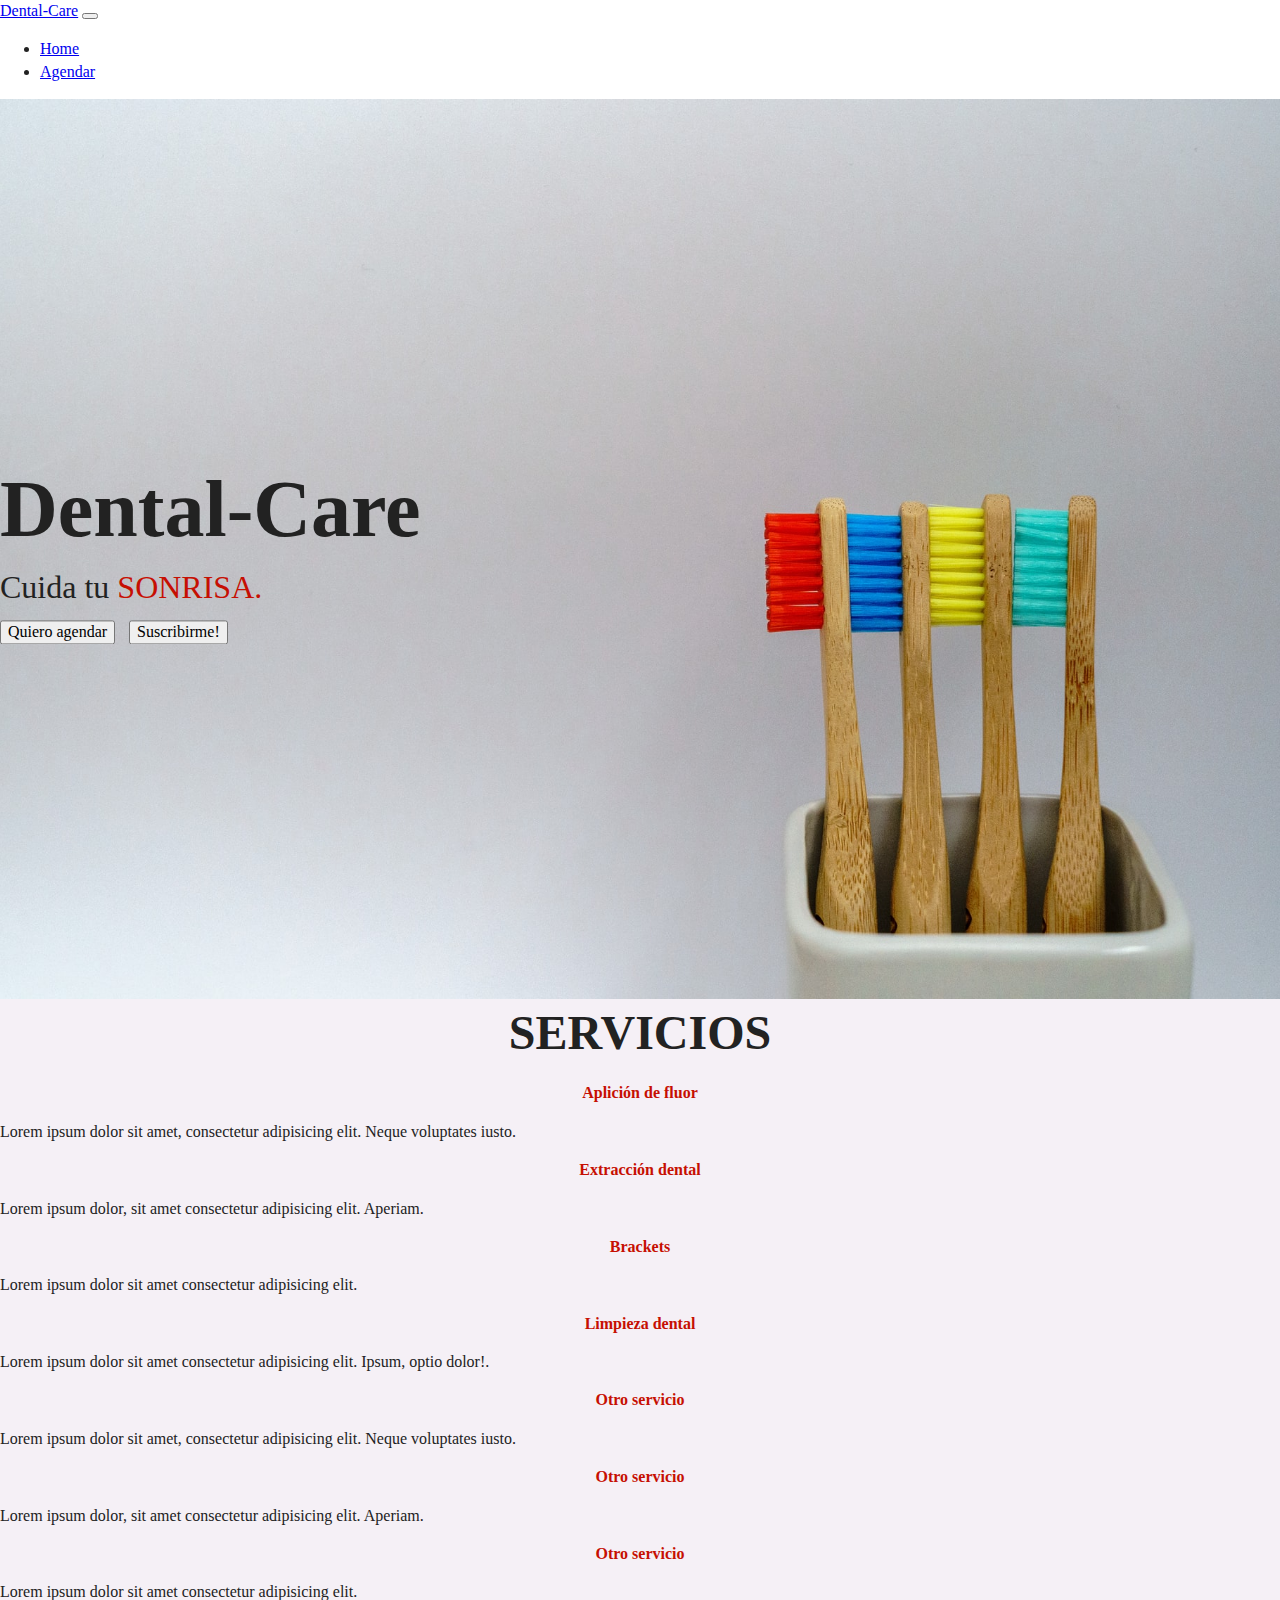
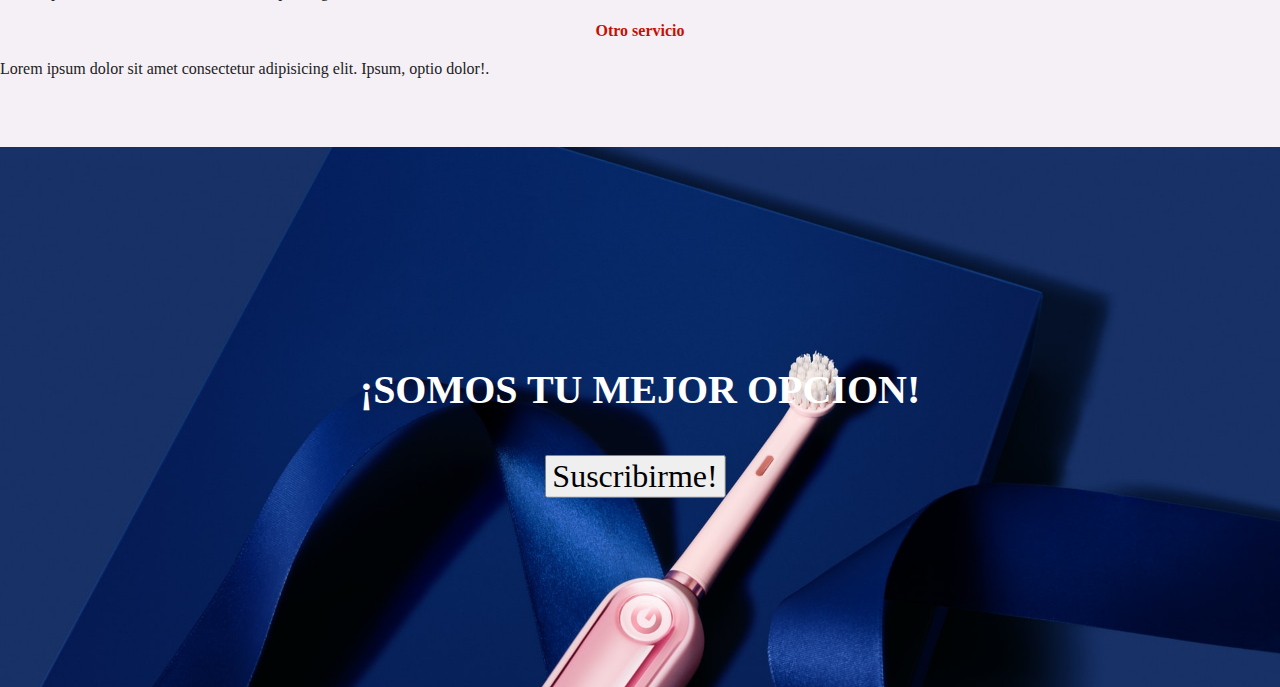
==== index.html @ 827860fb "interfaz terminada" ====
<!doctype html>
<html class="no-js" lang="">

<head>
  <meta charset="utf-8">
  <title>Dental-Care</title>
  <meta name="description" content="">
  <meta name="viewport" content="width=device-width, initial-scale=1">

  <meta property="og:title" content="">
  <meta property="og:type" content="">
  <meta property="og:url" content="">
  <meta property="og:image" content="">

  <link rel="manifest" href="site.webmanifest">
  <link rel="apple-touch-icon" href="icon.png">
  <!-- Place favicon.ico in the root directory -->

  <!-- Bootstrap -->
  <link href="https://cdn.jsdelivr.net/npm/bootstrap@5.0.2/dist/css/bootstrap.min.css" rel="stylesheet" integrity="sha384-EVSTQN3/azprG1Anm3QDgpJLIm9Nao0Yz1ztcQTwFspd3yD65VohhpuuCOmLASjC" crossorigin="anonymous">
  <link rel="stylesheet" href="css/normalize.css">
  <link rel="stylesheet" href="css/main.css">
  
  <meta name="theme-color" content="#fafafa">
</head>

<body>
  
  <!-- NAVBAR -->
  <nav class="navbar navbar-expand-md navbar-dark bg-dark">
    <div class="container-fluid">
      <a class="navbar-brand" href="#">Dental-Care</a>
      <button class="navbar-toggler" type="button" data-bs-toggle="collapse" data-bs-target="#navbarSupportedContent" aria-controls="navbarSupportedContent" aria-expanded="false" aria-label="Toggle navigation">
        <span class="navbar-toggler-icon"></span>
      </button>
      <div class="collapse navbar-collapse" id="navbarSupportedContent">
        <ul class="navbar-nav me-auto mb-2 mb-lg-0">
          <li class="nav-item">
            <a class="nav-link active" aria-current="page" href="#">Home</a>
          </li>
          <li class="nav-item">
            <a class="nav-link" href="agendar.html">Agendar</a>
          </li>
        </ul>
      </div>
    </div>
  </nav> <!-- NAVBAR END-->

  <section class="hero">
    <div class="hero_text container">
      <h1 class="hero_text-title">Dental-Care</h1>
      <p class="hero_text-subtitle">Cuida tu <span class="hero_text-subtitle-sub">sonrisa.</span></p>
      <div>
        <button type="button" class="btn btn-success button">Quiero agendar</button>
        <button type="button" class="btn btn-primary button">Suscribirme!</button>
      </div>
    </div>
  </section>

  <section class="servicios">
    <h1 class="servicios_title pt-5">Servicios</h1>
    <div class="services">
      <div class="container">
        <div class="row align-items-start mt-3">
          <div class="col-sm-3">
            <div class="card">
              <div class="card-body">
                <p class="card-titlee">Aplición de fluor</p>
                <p class="card-text">Lorem ipsum dolor sit amet, consectetur adipisicing elit. Neque voluptates iusto.</p>
              </div>
            </div>
          </div>
          <div class="col-sm-3">
            <div class="card">
              <div class="card-body">
                <p class="card-titlee">Extracción dental</p>
                <p class="card-text">Lorem ipsum dolor, sit amet consectetur adipisicing elit. Aperiam.</p>
              </div>
            </div>
          </div>
          <div class="col-sm-3">
            <div class="card">
              <div class="card-body">
                <p class="card-titlee">Brackets</p>
                <p class="card-text">Lorem ipsum dolor sit amet consectetur adipisicing elit.</p>
              </div>
            </div>
          </div>
          <div class="col-sm-3">
            <div class="card">
              <div class="card-body">
                <p class="card-titlee">Limpieza dental</p>
                <p class="card-text">Lorem ipsum dolor sit amet consectetur adipisicing elit. Ipsum, optio dolor!.</p>
              </div>
            </div>
          </div>
        </div>
        <div class="row align-items-start mt-3">
          <div class="col-sm-3">
            <div class="card">
              <div class="card-body">
                <p class="card-titlee">Otro servicio</p>
                <p class="card-text">Lorem ipsum dolor sit amet, consectetur adipisicing elit. Neque voluptates iusto.</p>
              </div>
            </div>
          </div>
          <div class="col-sm-3">
            <div class="card">
              <div class="card-body">
                <p class="card-titlee">Otro servicio</p>
                <p class="card-text">Lorem ipsum dolor, sit amet consectetur adipisicing elit. Aperiam.</p>
              </div>
            </div>
          </div>
          <div class="col-sm-3">
            <div class="card">
              <div class="card-body">
                <p class="card-titlee">Otro servicio</p>
                <p class="card-text">Lorem ipsum dolor sit amet consectetur adipisicing elit.</p>
              </div>
            </div>
          </div>
          <div class="col-sm-3">
            <div class="card">
              <div class="card-body">
                <p class="card-titlee">Otro servicio</p>
                <p class="card-text">Lorem ipsum dolor sit amet consectetur adipisicing elit. Ipsum, optio dolor!.</p>
              </div>
            </div>
          </div>
        </div>
      </div>
    </div>

  </section>

  <section class="suscribete">

    <div class="suscribete_div">
      <h1 class="suscribete_div-title">¡Somos tu mejor opcion!</h1>
      <button type="button" class="btn btn-danger button boton_news">Suscribirme!</button>
    </div>


  </section>































  <script src="https://cdn.jsdelivr.net/npm/bootstrap@5.0.2/dist/js/bootstrap.bundle.min.js" integrity="sha384-MrcW6ZMFYlzcLA8Nl+NtUVF0sA7MsXsP1UyJoMp4YLEuNSfAP+JcXn/tWtIaxVXM" crossorigin="anonymous"></script>
  <script src="https://cdn.jsdelivr.net/npm/@popperjs/core@2.9.2/dist/umd/popper.min.js" integrity="sha384-IQsoLXl5PILFhosVNubq5LC7Qb9DXgDA9i+tQ8Zj3iwWAwPtgFTxbJ8NT4GN1R8p" crossorigin="anonymous"></script>
<script src="https://cdn.jsdelivr.net/npm/bootstrap@5.0.2/dist/js/bootstrap.min.js" integrity="sha384-cVKIPhGWiC2Al4u+LWgxfKTRIcfu0JTxR+EQDz/bgldoEyl4H0zUF0QKbrJ0EcQF" crossorigin="anonymous"></script>
  <script src="js/vendor/modernizr-3.11.2.min.js"></script>
  <script src="js/plugins.js"></script>
  <script src="js/main.js"></script>

  <!-- Google Analytics: change UA-XXXXX-Y to be your site's ID. -->
  <script>
    window.ga = function () { ga.q.push(arguments) }; ga.q = []; ga.l = +new Date;
    ga('create', 'UA-XXXXX-Y', 'auto'); ga('set', 'anonymizeIp', true); ga('set', 'transport', 'beacon'); ga('send', 'pageview')
  </script>
  <script src="https://www.google-analytics.com/analytics.js" async></script>
</body>

</html>
---- css/main.css ----
/*! HTML5 Boilerplate v8.0.0 | MIT License | https://html5boilerplate.com/ */

/* main.css 2.1.0 | MIT License | https://github.com/h5bp/main.css#readme */
/*
 * What follows is the result of much research on cross-browser styling.
 * Credit left inline and big thanks to Nicolas Gallagher, Jonathan Neal,
 * Kroc Camen, and the H5BP dev community and team.
 */

/* ==========================================================================
   Base styles: opinionated defaults
   ========================================================================== */

html {
  color: #222;
  font-size: 1em;
  line-height: 1.4;
}

/*
 * Remove text-shadow in selection highlight:
 * https://twitter.com/miketaylr/status/12228805301
 *
 * Vendor-prefixed and regular ::selection selectors cannot be combined:
 * https://stackoverflow.com/a/16982510/7133471
 *
 * Customize the background color to match your design.
 */

::-moz-selection {
  background: #b3d4fc;
  text-shadow: none;
}

::selection {
  background: #b3d4fc;
  text-shadow: none;
}

/*
 * A better looking default horizontal rule
 */

hr {
  display: block;
  height: 1px;
  border: 0;
  border-top: 1px solid #ccc;
  margin: 1em 0;
  padding: 0;
}

/*
 * Remove the gap between audio, canvas, iframes,
 * images, videos and the bottom of their containers:
 * https://github.com/h5bp/html5-boilerplate/issues/440
 */

audio,
canvas,
iframe,
img,
svg,
video {
  vertical-align: middle;
}

/*
 * Remove default fieldset styles.
 */

fieldset {
  border: 0;
  margin: 0;
  padding: 0;
}

/*
 * Allow only vertical resizing of textareas.
 */

textarea {
  resize: vertical;
}

/* ==========================================================================
   Author's custom styles
   ========================================================================== */
  .button{
    margin: 10px 10px 0 0;
  }
.hero{
  width: 100%;
  background-image: url('../img/nick-fewings-BPDJLWz_Bog-unsplash (1).jpg');
  background-position: bottom center;
  background-size: cover;
  height: 100vh;
  position: relative;
}
.hero_text{
  position: absolute;
  top: 50%;
  transform: translate(0, -50%);
}

.hero_text-title{
  font-size: 5rem;
  margin: 0;
}

.hero_text-subtitle{
  font-size: 2rem;
  margin: 0;
}
.hero_text-subtitle-sub{
  text-transform: uppercase;
  color: #c60f02;
}

/** Servicios  */

.servicios{
  width: 100%;
  padding: 0 0 50px 0;
  background-color: #F5F0F6;
}
.servicios_title{
  margin: 0;
  width: 100%;
  font-size: 3rem;
  text-transform: uppercase;
  text-align: center;
}
.card-titlee{
  text-align: center;
  color: #c60f02;
  font-weight: bold;
}

/** Suscribete  */
.suscribete{
  width: 100%;
  height: 60vh;
  background: url('../img/goby-UlfaDJ-M1to-unsplash.jpg');
  background-position: center center;
  background-size: cover;
  position: relative;
}
.suscribete_div{
  position: absolute;
  margin: 0;
  top: 50%;
  left: 50%;
  transform: translate(-50%, -50%);
  text-align: center;
  
}
.suscribete_div-title{
  color: #fff;
  text-transform: uppercase;
  font-weight: bold;
  font-size: 2.5rem;
}
.boton_news{
  font-size: 2rem;
}


/*! agendar  */
.titulo {
  font-weight: bold;
  font-size: 3rem;
  text-transform: uppercase;
  color: white;
}

header {
  margin-top: 3rem;
}
header h1 {
  color: white;
}
.lista-citas .cita {
  border-bottom: 1px solid #e1e1e1;
  padding: 2rem;
  padding-bottom: 3rem;
  
}
.lista-citas .cita:last-of-type {
  border-bottom: 0;
}

.lista-citas .cita p {
  margin:0;
}
.lista-citas .cita button {
  margin-top: 1rem!important;
}
.lista-citas .cita span {
  font-weight: bold;
}
textarea {
    height: 200px!important;
}

svg {
  width: 21px;
}

.admin_citas{
  background-color: #b3d4fc;
}

























/* ==========================================================================
   Helper classes
   ========================================================================== */

/*
 * Hide visually and from screen readers
 */

.hidden,
[hidden] {
  display: none !important;
}

/*
 * Hide only visually, but have it available for screen readers:
 * https://snook.ca/archives/html_and_css/hiding-content-for-accessibility
 *
 * 1. For long content, line feeds are not interpreted as spaces and small width
 *    causes content to wrap 1 word per line:
 *    https://medium.com/@jessebeach/beware-smushed-off-screen-accessible-text-5952a4c2cbfe
 */

.sr-only {
  border: 0;
  clip: rect(0, 0, 0, 0);
  height: 1px;
  margin: -1px;
  overflow: hidden;
  padding: 0;
  position: absolute;
  white-space: nowrap;
  width: 1px;
  /* 1 */
}

/*
 * Extends the .sr-only class to allow the element
 * to be focusable when navigated to via the keyboard:
 * https://www.drupal.org/node/897638
 */

.sr-only.focusable:active,
.sr-only.focusable:focus {
  clip: auto;
  height: auto;
  margin: 0;
  overflow: visible;
  position: static;
  white-space: inherit;
  width: auto;
}

/*
 * Hide visually and from screen readers, but maintain layout
 */

.invisible {
  visibility: hidden;
}

/*
 * Clearfix: contain floats
 *
 * For modern browsers
 * 1. The space content is one way to avoid an Opera bug when the
 *    `contenteditable` attribute is included anywhere else in the document.
 *    Otherwise it causes space to appear at the top and bottom of elements
 *    that receive the `clearfix` class.
 * 2. The use of `table` rather than `block` is only necessary if using
 *    `:before` to contain the top-margins of child elements.
 */

.clearfix::before,
.clearfix::after {
  content: " ";
  display: table;
}

.clearfix::after {
  clear: both;
}

/* ==========================================================================
   EXAMPLE Media Queries for Responsive Design.
   These examples override the primary ('mobile first') styles.
   Modify as content requires.
   ========================================================================== */

@media only screen and (min-width: 35em) {
  /* Style adjustments for viewports that meet the condition */
}

@media print,
  (-webkit-min-device-pixel-ratio: 1.25),
  (min-resolution: 1.25dppx),
  (min-resolution: 120dpi) {
  /* Style adjustments for high resolution devices */
}

/* ==========================================================================
   Print styles.
   Inlined to avoid the additional HTTP request:
   https://www.phpied.com/delay-loading-your-print-css/
   ========================================================================== */

@media print {
  *,
  *::before,
  *::after {
    background: #fff !important;
    color: #000 !important;
    /* Black prints faster */
    box-shadow: none !important;
    text-shadow: none !important;
  }

  a,
  a:visited {
    text-decoration: underline;
  }

  a[href]::after {
    content: " (" attr(href) ")";
  }

  abbr[title]::after {
    content: " (" attr(title) ")";
  }

  /*
   * Don't show links that are fragment identifiers,
   * or use the `javascript:` pseudo protocol
   */
  a[href^="#"]::after,
  a[href^="javascript:"]::after {
    content: "";
  }

  pre {
    white-space: pre-wrap !important;
  }

  pre,
  blockquote {
    border: 1px solid #999;
    page-break-inside: avoid;
  }

  /*
   * Printing Tables:
   * https://web.archive.org/web/20180815150934/http://css-discuss.incutio.com/wiki/Printing_Tables
   */
  thead {
    display: table-header-group;
  }

  tr,
  img {
    page-break-inside: avoid;
  }

  p,
  h2,
  h3 {
    orphans: 3;
    widows: 3;
  }

  h2,
  h3 {
    page-break-after: avoid;
  }
}
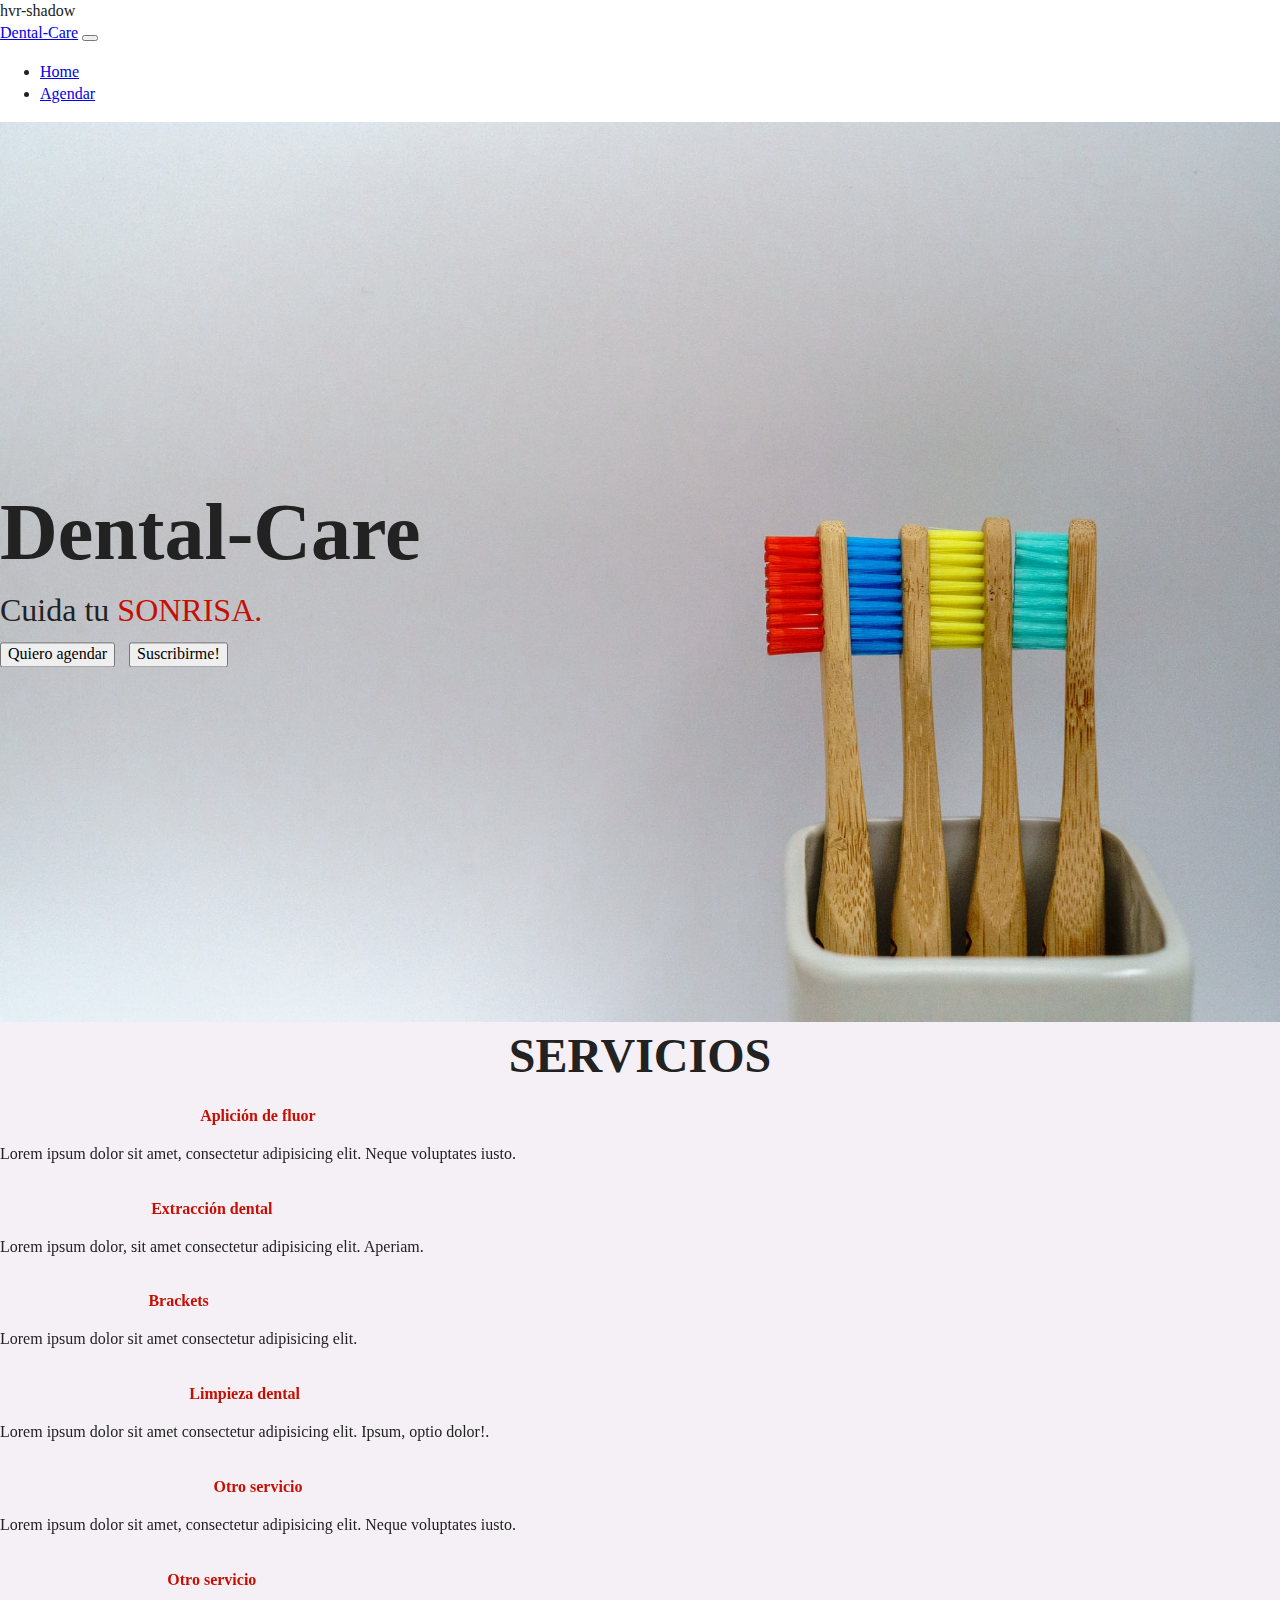
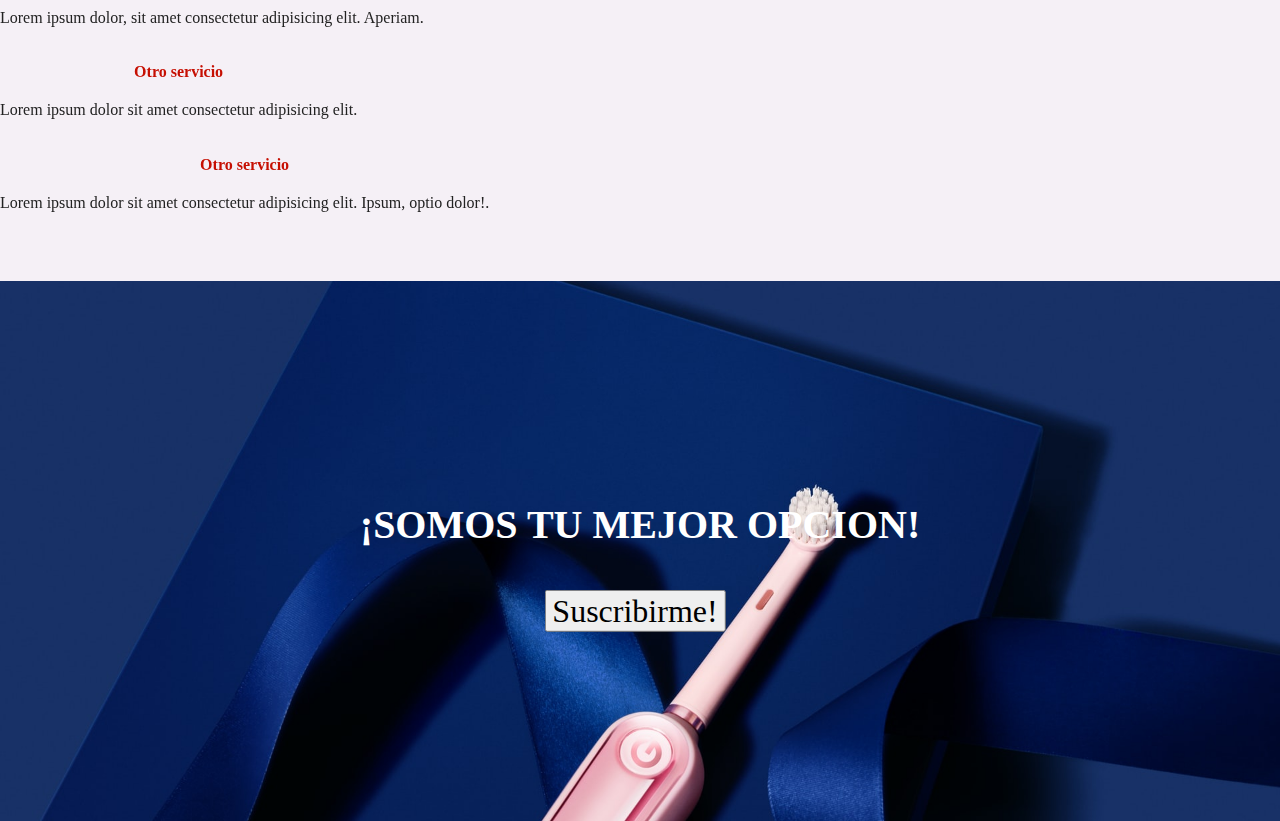
==== commit d2def646: "CRUD usando como base de datos indexedDB" ====
--- a/index.html
+++ b/index.html
@@ -19,6 +19,7 @@
   <!-- Bootstrap -->
   <link href="https://cdn.jsdelivr.net/npm/bootstrap@5.0.2/dist/css/bootstrap.min.css" rel="stylesheet" integrity="sha384-EVSTQN3/azprG1Anm3QDgpJLIm9Nao0Yz1ztcQTwFspd3yD65VohhpuuCOmLASjC" crossorigin="anonymous">
   <link rel="stylesheet" href="css/normalize.css">
+  <link rel="stylesheet" href="css/hover.css"> hvr-shadow
   <link rel="stylesheet" href="css/main.css">
   
   <meta name="theme-color" content="#fafafa">
@@ -27,7 +28,7 @@
 <body>
   
   <!-- NAVBAR -->
-  <nav class="navbar navbar-expand-md navbar-dark bg-dark">
+  <nav class="navbar fixed-top navbar-expand-md navbar-dark bg-dark">
     <div class="container-fluid">
       <a class="navbar-brand" href="#">Dental-Care</a>
       <button class="navbar-toggler" type="button" data-bs-toggle="collapse" data-bs-target="#navbarSupportedContent" aria-controls="navbarSupportedContent" aria-expanded="false" aria-label="Toggle navigation">
@@ -63,7 +64,7 @@
       <div class="container">
         <div class="row align-items-start mt-3">
           <div class="col-sm-3">
-            <div class="card">
+            <div class="card hvr-grow-shadow">
               <div class="card-body">
                 <p class="card-titlee">Aplición de fluor</p>
                 <p class="card-text">Lorem ipsum dolor sit amet, consectetur adipisicing elit. Neque voluptates iusto.</p>
@@ -71,7 +72,7 @@
             </div>
           </div>
           <div class="col-sm-3">
-            <div class="card">
+            <div class="card hvr-grow-shadow">
               <div class="card-body">
                 <p class="card-titlee">Extracción dental</p>
                 <p class="card-text">Lorem ipsum dolor, sit amet consectetur adipisicing elit. Aperiam.</p>
@@ -79,7 +80,7 @@
             </div>
           </div>
           <div class="col-sm-3">
-            <div class="card">
+            <div class="card hvr-grow-shadow">
               <div class="card-body">
                 <p class="card-titlee">Brackets</p>
                 <p class="card-text">Lorem ipsum dolor sit amet consectetur adipisicing elit.</p>
@@ -87,7 +88,7 @@
             </div>
           </div>
           <div class="col-sm-3">
-            <div class="card">
+            <div class="card hvr-grow-shadow">
               <div class="card-body">
                 <p class="card-titlee">Limpieza dental</p>
                 <p class="card-text">Lorem ipsum dolor sit amet consectetur adipisicing elit. Ipsum, optio dolor!.</p>
@@ -97,7 +98,7 @@
         </div>
         <div class="row align-items-start mt-3">
           <div class="col-sm-3">
-            <div class="card">
+            <div class="card hvr-grow-shadow">
               <div class="card-body">
                 <p class="card-titlee">Otro servicio</p>
                 <p class="card-text">Lorem ipsum dolor sit amet, consectetur adipisicing elit. Neque voluptates iusto.</p>
@@ -105,7 +106,7 @@
             </div>
           </div>
           <div class="col-sm-3">
-            <div class="card">
+            <div class="card hvr-grow-shadow">
               <div class="card-body">
                 <p class="card-titlee">Otro servicio</p>
                 <p class="card-text">Lorem ipsum dolor, sit amet consectetur adipisicing elit. Aperiam.</p>
@@ -113,7 +114,7 @@
             </div>
           </div>
           <div class="col-sm-3">
-            <div class="card">
+            <div class="card hvr-grow-shadow">
               <div class="card-body">
                 <p class="card-titlee">Otro servicio</p>
                 <p class="card-text">Lorem ipsum dolor sit amet consectetur adipisicing elit.</p>
@@ -121,7 +122,7 @@
             </div>
           </div>
           <div class="col-sm-3">
-            <div class="card">
+            <div class="card hvr-grow-shadow">
               <div class="card-body">
                 <p class="card-titlee">Otro servicio</p>
                 <p class="card-text">Lorem ipsum dolor sit amet consectetur adipisicing elit. Ipsum, optio dolor!.</p>
@@ -179,7 +180,7 @@
 <script src="https://cdn.jsdelivr.net/npm/bootstrap@5.0.2/dist/js/bootstrap.min.js" integrity="sha384-cVKIPhGWiC2Al4u+LWgxfKTRIcfu0JTxR+EQDz/bgldoEyl4H0zUF0QKbrJ0EcQF" crossorigin="anonymous"></script>
   <script src="js/vendor/modernizr-3.11.2.min.js"></script>
   <script src="js/plugins.js"></script>
-  <script src="js/main.js"></script>
+  <script src="js/main.js" type="module"></script>
 
   <!-- Google Analytics: change UA-XXXXX-Y to be your site's ID. -->
   <script>
--- a/css/main.css
+++ b/css/main.css
@@ -123,6 +123,12 @@
   width: 100%;
   padding: 0 0 50px 0;
   background-color: #F5F0F6;
+}
+.card{
+  cursor: pointer;
+}
+.card:hover{
+  transform: scale();
 }
 .servicios_title{
   margin: 0;
@@ -208,7 +214,8 @@
 }
 
 .admin_citas{
-  background-color: #b3d4fc;
+
+  
 }
 
 
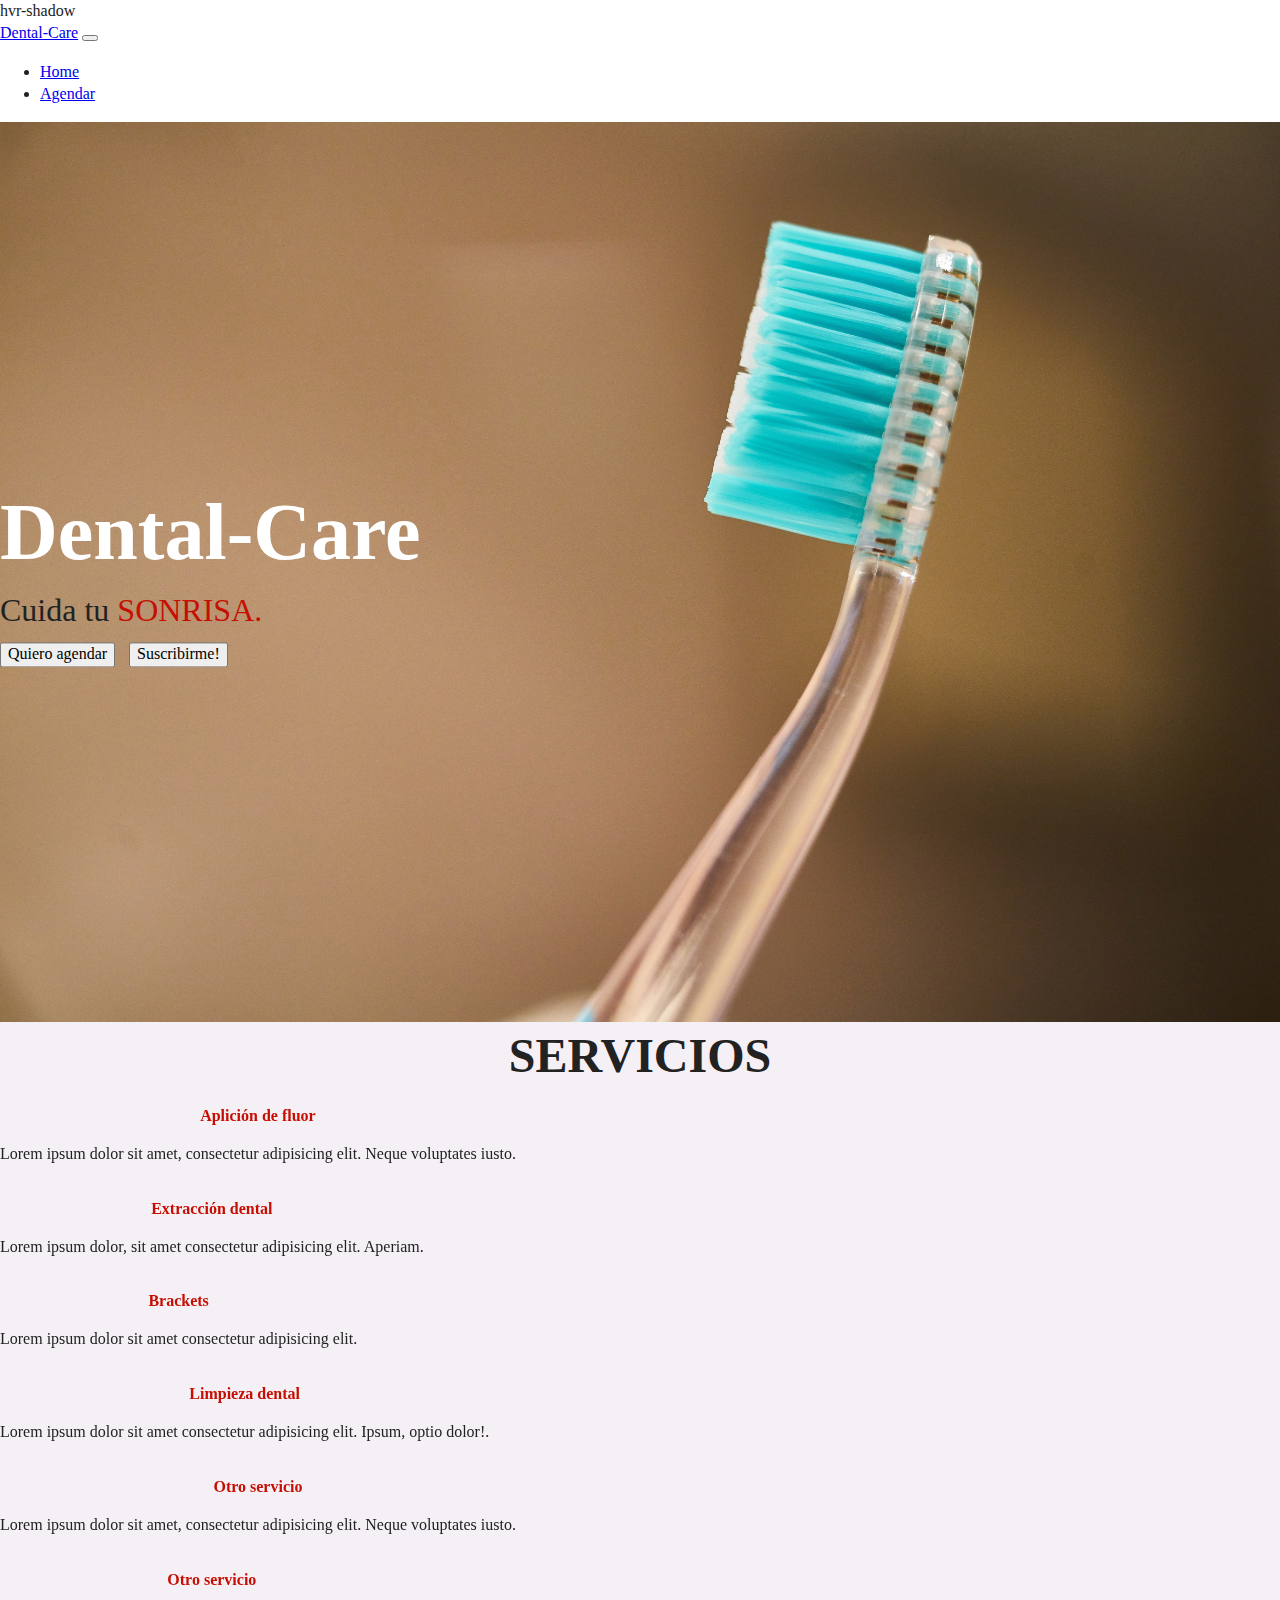
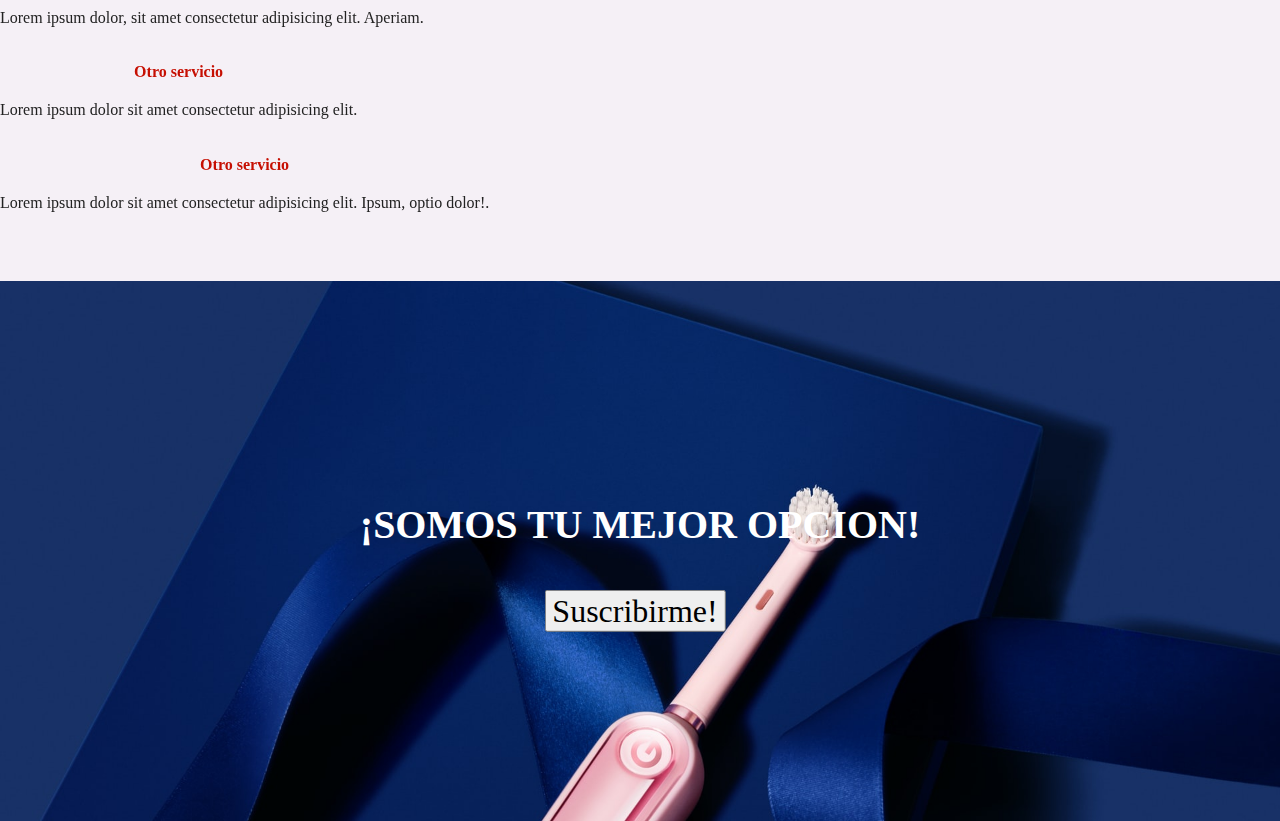
==== commit 920fb35a: "Imagen cambiada" ====
--- a/index.html
+++ b/index.html
@@ -28,7 +28,7 @@
 <body>
   
   <!-- NAVBAR -->
-  <nav class="navbar fixed-top navbar-expand-md navbar-dark bg-dark">
+  <nav class="navbar fixed-top navbar-expand-md navbar-light bg-light">
     <div class="container-fluid">
       <a class="navbar-brand" href="#">Dental-Care</a>
       <button class="navbar-toggler" type="button" data-bs-toggle="collapse" data-bs-target="#navbarSupportedContent" aria-controls="navbarSupportedContent" aria-expanded="false" aria-label="Toggle navigation">
--- a/css/main.css
+++ b/css/main.css
@@ -91,8 +91,8 @@
   }
 .hero{
   width: 100%;
-  background-image: url('../img/nick-fewings-BPDJLWz_Bog-unsplash (1).jpg');
-  background-position: bottom center;
+  background-image: url('../img/blue-toothbrush.jpg');
+  background-position: top center;
   background-size: cover;
   height: 100vh;
   position: relative;
@@ -104,6 +104,7 @@
 }
 
 .hero_text-title{
+  color: #fff;
   font-size: 5rem;
   margin: 0;
 }
